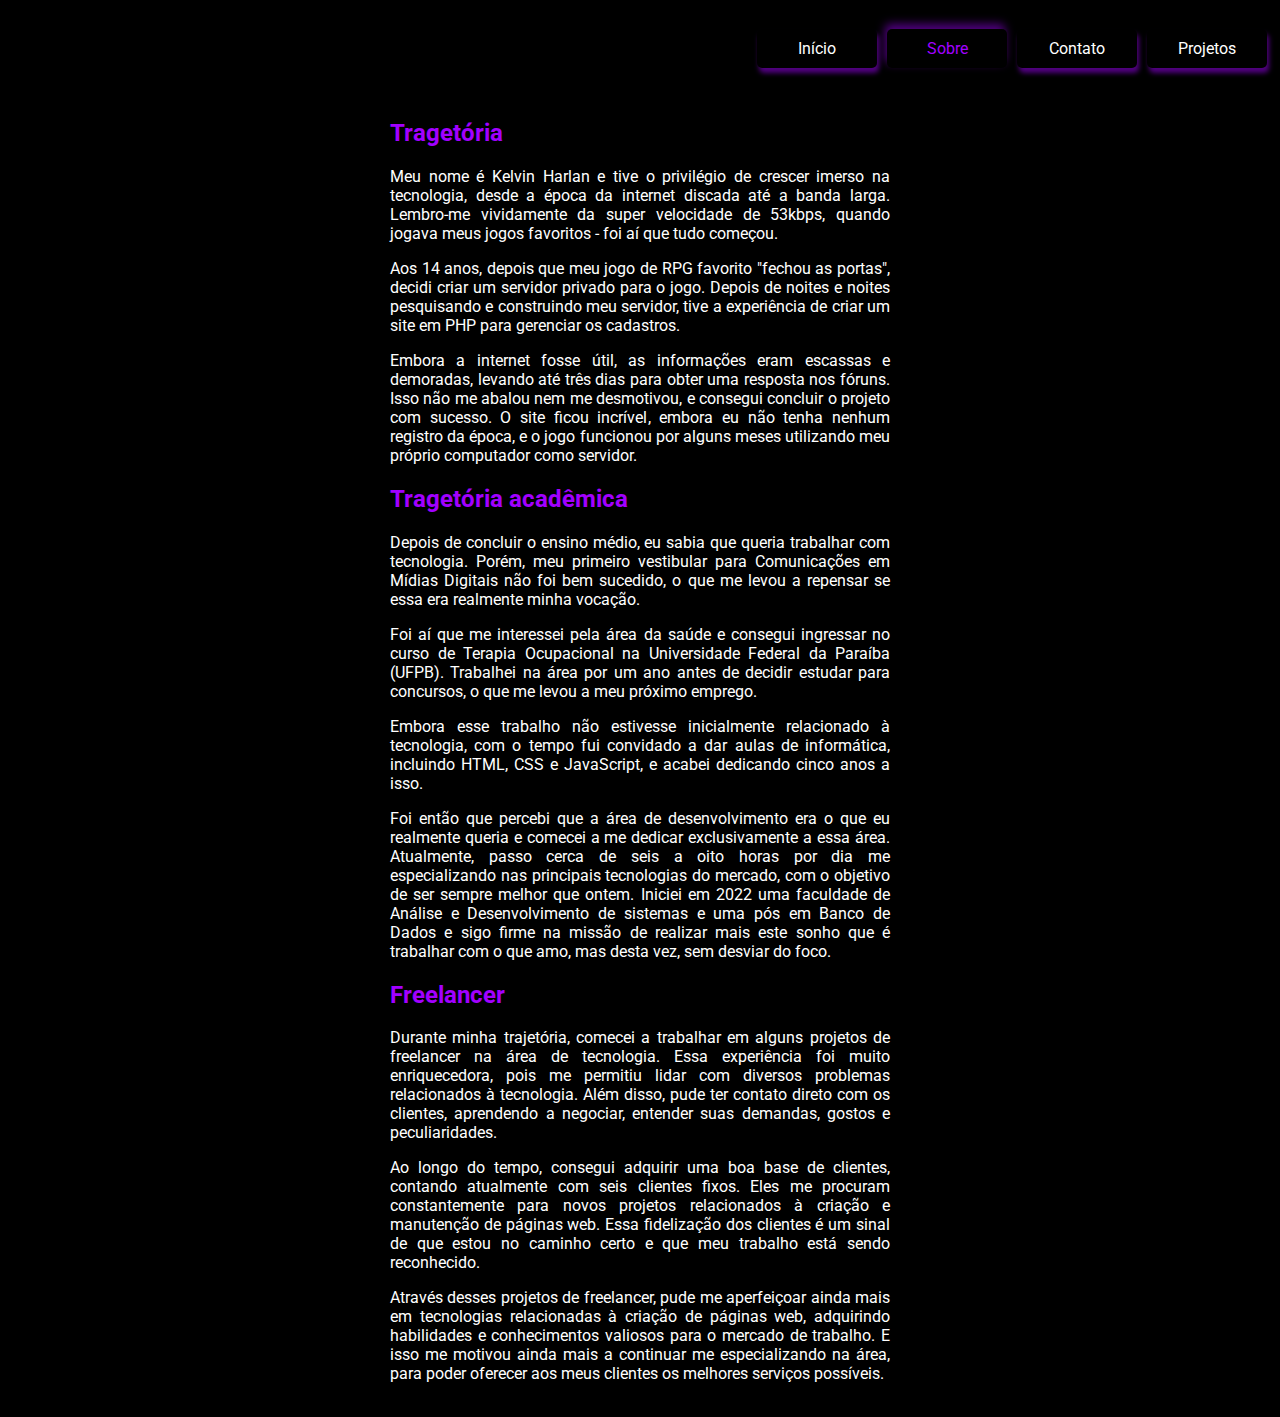
==== sobre.html @ 6caf848a "portifolio paginas" ====
<!DOCTYPE html>
<html lang="pt-BR">

<head>
    <meta charset="UTF-8">
    <meta http-equiv="X-UA-Compatible" content="IE=edge">
    <meta name="viewport" content="width=device-width, initial-scale=1.0">
    <!---My fonts-->
    <link rel="preconnect" href="https://fonts.googleapis.com">
    <!--- Fontawesome--->
    <link rel="stylesheet" href="https://cdnjs.cloudflare.com/ajax/libs/font-awesome/6.4.0/css/all.min.css"
        integrity="sha512-iecdLmaskl7CVkqkXNQ/ZH/XLlvWZOJyj7Yy7tcenmpD1ypASozpmT/E0iPtmFIB46ZmdtAc9eNBvH0H/ZpiBw=="
        crossorigin="anonymous" referrerpolicy="no-referrer" />
    <link rel="preconnect" href="https://fonts.gstatic.com" crossorigin>
    <link href="https://fonts.googleapis.com/css2?family=Roboto:wght@100;300;500;700&display=swap" rel="stylesheet">
    <link rel="stylesheet" href="./style.css">

    <!---Sobre CSS-->
    <link rel="stylesheet" href="./sobre.css">

    <title>Sobre</title>
</head>

<body>
    <header class="header">
        <nav class="navbar">
            <ul>
                <div class="menu-option">
                    <a onclick="menuOption()"><i class="fa-solid fa-bars"></i></a>
                </div>
                <div class="itens">
                    <li class="li-1">
                        <a href="./index.html">Início</a>
                    </li>
                    <li class="li-2">
                        <a class="active" href="./sobre.html">Sobre</a>
                    </li>
                    <li class="li-3">
                        <a href="./contatos.html">Contato</a>
                    </li>
                    <li class="li-4">
                        <a href="./projetos.html">Projetos</a>
                    </li>
                </div>

            </ul>
        </nav>
    </header>
    <main class="main">
        <div class="sobre-box">
            <h2 class="color">Tragetória</h2>
            <p class="tragetoria-p1">
                Meu nome é Kelvin Harlan e tive o privilégio de crescer imerso na tecnologia, desde a época da internet
                discada até a banda larga. Lembro-me vividamente da super velocidade de 53kbps, quando jogava meus jogos
                favoritos - foi aí que tudo começou.
            </p>
            <p class="tragetoria-p2">
                Aos 14 anos, depois que meu jogo de RPG favorito "fechou as portas", decidi criar um servidor privado
                para o jogo. Depois de noites e noites pesquisando e construindo meu servidor, tive a experiência de
                criar um site em PHP para gerenciar os cadastros.
            </p>
            <p class="tragetoria-p3">
                Embora a internet fosse útil, as informações eram escassas e demoradas, levando até três dias para obter
                uma resposta nos fóruns. Isso não me abalou nem me desmotivou, e consegui concluir o projeto com
                sucesso. O site ficou incrível, embora eu não tenha nenhum registro da época, e o jogo funcionou por
                alguns meses utilizando meu próprio computador como servidor.
            </p>
            <h2 class="color">Tragetória acadêmica</h2>
            <p class="academico-p1">
                Depois de concluir o ensino médio, eu sabia que queria trabalhar com tecnologia. Porém, meu primeiro
                vestibular para Comunicações em Mídias Digitais não foi bem sucedido, o que me levou a repensar se essa
                era realmente minha vocação.
            </p>
            <p class="academico-p2">
                Foi aí que me interessei pela área da saúde e consegui ingressar no curso de Terapia Ocupacional na
                Universidade Federal da Paraíba (UFPB). Trabalhei na área por um ano antes de decidir estudar para
                concursos, o que me levou a meu próximo emprego.
            </p>
            <p class="academico-p3">
                Embora esse trabalho não estivesse inicialmente relacionado à tecnologia, com o tempo fui convidado a
                dar aulas de informática, incluindo HTML, CSS e JavaScript, e acabei dedicando cinco anos a isso.
            </p>
            <p class="academico-p4">
                Foi então que percebi que a área de desenvolvimento era o que eu realmente queria e comecei a me dedicar
                exclusivamente a essa área. Atualmente, passo cerca de seis a oito horas por dia me especializando nas
                principais tecnologias do mercado, com o objetivo de ser sempre melhor que ontem. Iniciei em 2022 uma
                faculdade de Análise e Desenvolvimento de sistemas e uma pós em Banco de Dados e sigo firme na missão de
                realizar mais este sonho que é trabalhar com o que amo, mas desta vez, sem desviar do foco.
            </p>


            <h2 class="color">Freelancer</h2>
            <p class="freelancer-p1">
                Durante minha trajetória, comecei a trabalhar em alguns projetos de freelancer na área de tecnologia.
                Essa
                experiência foi muito enriquecedora, pois me permitiu lidar com diversos problemas relacionados à
                tecnologia. Além disso, pude ter contato direto com os clientes, aprendendo a negociar, entender suas
                demandas, gostos e peculiaridades.
            </p>
            <p class="freelancer-p2">
                Ao longo do tempo, consegui adquirir uma boa base de clientes, contando atualmente com seis clientes
                fixos.
                Eles me procuram constantemente para novos projetos relacionados à criação e manutenção de páginas web.
                Essa
                fidelização dos clientes é um sinal de que estou no caminho certo e que meu trabalho está sendo
                reconhecido.
            </p>
            <p class="freelancer-p3">
                Através desses projetos de freelancer, pude me aperfeiçoar ainda mais em tecnologias relacionadas à
                criação
                de páginas web, adquirindo habilidades e conhecimentos valiosos para o mercado de trabalho. E isso me
                motivou ainda mais a continuar me especializando na área, para poder oferecer aos meus clientes os
                melhores
                serviços possíveis.
            </p>
        </div>
    </main>







    <script src="./script.js"></script>
</body>

</html>
---- style.css ----
body {
    background-color: #000;
    font-family: 'Roboto', sans-serif;
    color: #fff;


}

.color {
    color: #a200ff;

}

.rocket-box {
    display: none;
}


/*---------------Start mobile---------------*/


@media(max-width: 768px) {



    /*Navbar*/
    .menu-option {
        display: block;
        align-self: flex-end;
        margin: 15px;
        border-radius: 5px;
    }

    .menu-option a {
        color: #fff;
        padding: 8px 15px;
        border-radius: 5px;
        background-color: #a200ff80;
        cursor: pointer;

    }

    .navbar {
        background-color: rgb(0, 0, 0);
        border-radius: 5px;

    }

    @keyframes animation {
        0% {
            opacity: 0;
        }

        100% {
            opacity: 1;
        }
    }

    @keyframes animationNav {

        0% {
            margin-left: 100vw;
        }



    }

    .navbar .itens {
        opacity: 1;
        display: none;
        animation-name: animation;
        animation-duration: 1s;


    }

    .navbar ul {
        display: flex;
        flex-direction: column;
        padding: 0;


    }

    .navbar ul li {
        list-style: none;
        padding: 5px;

    }

    .navbar ul .li-1 {
        animation-name: animationNav;
        animation-duration: 0.2s;

    }

    .navbar ul .li-2 {
        animation-name: animationNav;
        animation-duration: 0.4s;
    }

    .navbar ul .li-3 {
        animation-name: animationNav;
        animation-duration: 0.6s;
    }

    .navbar ul .li-4 {
        animation-name: animationNav;
        animation-duration: 0.8s;
    }

    .navbar ul li a {
        display: block;
        text-decoration: none;
        color: #fff;
        background: #a200ff80;
        padding: 10px;
        border-radius: 5px;

    }

    .navbar ul li a:hover {
        background-color: #fff;
        color: #000;
    }

    .active{
        background-color: #fff !important;
        color: #000 !important;
    }

    /*profile*/
    .profile {
        display: flex;
        justify-content: center;
        align-items: center;
        flex-direction: column;
        padding: 5px;

    }

    .profile .image-profile {
        width: 150px;
    }

    @keyframes animation-name {
        to {
            margin: 15px 0 0 -50px;
        }

        from {
            margin: 15px 0 0 -101vw;
        }
    }

    @keyframes animation-function-name {
        to {
            margin-right: -50px;
        }

        from {
            margin: 101vw;
        }
    }

    .name {
        margin: 15px 0 0 -50px;
        text-transform: uppercase;
        width: 100%;
        text-align: center;
        animation-name: animation-name;
        animation-duration: .5s;


    }

    .function-name {
        margin: 0;
        text-transform: uppercase;
        text-align: center;
        margin-right: -50px;
        animation-name: animation-function-name;
        animation-duration: .5s;
    }

    @keyframes animation-image {
        0% {
            box-shadow: 0px 0px 35px #a200ff80;
        }

        100% {
            box-shadow: 0px 0px 35px #a200ff;
        }
    }

    .image-border {
        border: 2px solid #fff;
        box-shadow: 0px 0px 35px #a200ff80;
        width: 150px;
        height: 150px;
        border-radius: 50%;
        overflow: hidden;
        animation-name: animation-image;
        animation-duration: 2s;
    }

    .efect {
        background-color: #a200ff80;
        height: 40px;
        width: 100%;
    }

    /*Section-01*/
    /*Profile contact*/

    .profile .profile-contact {
        margin-top: 20px;
        width: 200px;
        padding: 0;
        display: flex;
        flex-direction: column;
        align-items: center;
    }

    .profile .profile-contact li {
        padding: 10px;
        color: #fff;
        list-style: none;

    }

    .profile .profile-contact li a {
        display: block;
        text-align: center;
        width: 150px;
        background-color: #a200ff80;
        color: #fff;
        padding: 10px 50px;
        text-decoration: none;
        border-radius: 5px;
        border: 2px solid #fff;
        box-shadow: 0px 0px 30px #a200ff80;

    }

    @keyframes animation-contact {
        0% {
            rotate: 2deg;
        }

        25% {
            rotate: -2deg;
        }

        50% {
            rotate: 0deg;
        }

        75% {
            rotate: 2deg;
        }

        100% {
            rotate: -2deg;
        }

        125% {
            rotate: 0;
        }
    }

    .profile .profile-contact li a:hover {
        background-color: #fff;
        color: #000;
        transition: 0.5s;
        animation-name: animation-contact;
        animation-duration: 0.3s;
    }


    .profile .profile-contact li i {
        margin: 0 5px;
    }


    /*Section-02*/
    /*Skills*/

    .skills-title {
        font-size: 1.5em;
        margin-bottom: 5px;
        margin-left: 5px;
        text-transform: capitalize;
    }

    .skill-title {
        margin-bottom: 5px;
        font-size: 1em;
        text-align: center;
    }

    @keyframes animationLine {
        0% {
            width: 0;
        }

        50% {
            width: 15%;
        }

        100% {
            width: 30%;
        }

    }

    @keyframes animationLine02 {
        0% {
            width: 0;
        }

        50% {
            width: 5%;
        }

        100% {
            width: 10%;
        }
    }

    .line {
        height: 2px;
        width: 30%;
        display: block;
        background-color: #a200ff;
        margin: 0 0 10px 0;
        animation: animationLine 4s linear;

    }

    .line-02 {
        height: 2px;
        width: 10%;
        display: block;
        background-color: #ffffff;
        margin: 0 0 10px 0;
        animation: animationLine02 4s linear;
    }

    .skill-box {
        display: flex;
        justify-content: center;
    }

    .skill-card {
        width: 100vw;
        max-width: 425px;
        border-radius: 5px;
        display: flex;
    }

    .skill-card a {
        display: flex;
        justify-content: center;
        align-items: center;
        text-align: center;
        background-color: transparent;
        color: #fff;
        width: 30px;
    }

    .skill-card a:hover {
        color: #a200ff;
    }

    .skill-card .img-box {
        height: 100px;
        border-radius: 10px;
        overflow: hidden;
        display: flex;
        justify-content: center;
        align-items: center;



    }

    .skill-card .img-box img {
        width: 100vw;
        max-width: 400px;
        border-radius: 10px;
        height: auto;
    }

    .fa-circle-check {
        color: #ffffff;
        font-size: 1.2em;
        align-self: center;
        margin: 10px;
    }

    .selectedContainer {
        display: flex;
        justify-content: center;
        align-items: center;
        margin: 10px;
    }

    .selectedContainer .selected {
        margin: 5px;
        background-color: transparent;
        border: 2px solid #ffffff80;
        border-radius: 50%;
        width: 8px;
        height: 8px;

    }

    /*Section-03*/
    /* Hard Skills*/

    .soft-skills-cards ul {
        padding: 0;
    }

    .soft-skills-cards ul li {
        list-style: none;
    }


    .card {
        display: flex;
        justify-content: center;
        align-items: center;
        flex-direction: column;
        padding: 10px 0 10px 0;
    }

    .card h2 {
        text-align: center;
    }

    @keyframes animationImgSkills {
        0% {}

        25% {
            rotate: -2deg;
        }





    }


    .card img {
        width: 70vw;
        max-width: 400px;
        height: auto;
        border-radius: 10px;
        animation: animationImgSkills 3s linear infinite;

    }

    /* observer*/
    .init-hidden {
        opacity: 0;
        transition: opacity 1s linear;
    }

    .init-hidden-off {
        opacity: 1;
    }
}



/* end mobile*/



/*Start desktop*/



@media(min-width: 768px) {

    body {
        display: flex;
        flex-direction: column;
    }

    /*Navbar*/
    .menu-option {
        display: none;
        align-self: flex-end;
        margin: 15px;
        border-radius: 5px;
    }

    .menu-option a {
        color: #fff;
        padding: 8px 15px;
        border-radius: 5px;
        background-color: #a200ff80;
        cursor: pointer;

    }

    .navbar {
        background-color: #000;
        border-radius: 5px;

    }

    @keyframes animation {
        0% {
            opacity: 0;
        }

        100% {
            opacity: 1;
        }
    }

    @keyframes animationNav {

        0% {
            margin-left: 100vw;
        }



    }

    .navbar .itens {
        opacity: 1;
        animation-name: animation;
        animation-duration: 1s;
        display: flex;


    }

    .navbar ul {
        display: flex;
        flex-direction: row;
        padding: 0;
        justify-content: end;


    }

    .navbar ul li {
        list-style: none;
        padding: 5px;

    }

    .navbar ul .li-1 {
        animation-name: animationNav;
        animation-duration: 0.2s;

    }

    .navbar ul .li-2 {
        animation-name: animationNav;
        animation-duration: 0.4s;
    }

    .navbar ul .li-3 {
        animation-name: animationNav;
        animation-duration: 0.6s;
    }

    .navbar ul .li-4 {
        animation-name: animationNav;
        animation-duration: 0.8s;
    }

    .navbar ul li a {
        min-width: 100px;
        text-align: center;
        display: block;
        text-decoration: none;
        color: #fff;
        box-shadow: 2px 5px 5px #a200ff80;
        padding: 10px;
        border-radius: 5px;

    }

    .navbar ul li a:hover {
        color: #a200ff;
        box-shadow: -2px -5px 10px #a200ff80;
    }
    .active{
        color: #a200ff !important;
        box-shadow: -2px -5px 10px #a200ff80 !important;
    }
    /*profile*/
    .main {
        display: flex;
        flex-direction: column;
        max-width: 1280px;
        align-self: center;
        justify-self: center;
    }

    .container-profile {
        width: 300px;
        border-radius: 10px;
        padding-top: 50px;
    }

    .container {
        width: 300px;
        height: 410px;

    }



    .profile {
        display: flex;
        justify-content: center;
        align-items: center;
        flex-direction: column;
        padding: 5px;
        width: 100%;

    }

    .profile .image-profile {
        width: 150px;
    }

    @keyframes animation-name {
        to {
            margin: 15px 0 0 -50px;
        }

        from {
            margin: 15px 0 0 -101vw;
        }
    }

    @keyframes animation-function-name {
        to {
            margin-right: -50px;
        }

        from {
            margin: 101vw;
        }
    }

    .name {
        margin: 15px 0 0 -50px;
        text-transform: uppercase;
        width: 100%;
        text-align: center;
        animation-name: animation-name;
        animation-duration: .5s;


    }

    .function-name {
        margin: 0;
        text-transform: uppercase;
        text-align: center;
        margin-right: -50px;
        animation-name: animation-function-name;
        animation-duration: .5s;
    }

    @keyframes animation-image {
        0% {
            box-shadow: 0px 0px 35px #a200ff80;
        }

        100% {
            box-shadow: 0px 0px 35px #a200ff;
        }
    }

    .image-border {
        border: 2px solid #fff;
        box-shadow: 0px 0px 35px #a200ff80;
        width: 150px;
        height: 150px;
        border-radius: 50%;
        overflow: hidden;
        animation-name: animation-image;
        animation-duration: 2s;
    }

    .efect {
        background-color: #a200ff80;
        height: 40px;
        width: 100%;
    }

    /*Section-01*/
    /*Profile contact*/

    .profile .profile-contact {
        margin-top: 20px;
        width: 200px;
        padding: 0;
        display: flex;
        flex-direction: column;
        align-items: center;
    }

    .profile .profile-contact li {
        padding: 10px;
        color: #fff;
        list-style: none;

    }

    .profile .profile-contact li a {
        display: block;
        text-align: center;
        width: 150px;
        background-color: #a200ff80;
        color: #fff;
        padding: 10px 50px;
        text-decoration: none;
        border-radius: 5px;
        border: 2px solid #fff;
        box-shadow: 0px 0px 30px #a200ff80;

    }

    @keyframes animation-contact {
        0% {
            rotate: 2deg;
        }

        25% {
            rotate: -2deg;
        }

        50% {
            rotate: 0deg;
        }

        75% {
            rotate: 2deg;
        }

        100% {
            rotate: -2deg;
        }

        125% {
            rotate: 0;
        }
    }

    .profile .profile-contact li a:hover {
        background-color: #fff;
        color: #000;
        transition: 0.5s;
        animation-name: animation-contact;
        animation-duration: 0.3s;
    }


    .profile .profile-contact li i {
        margin: 0 5px;
    }


    /*------------Rocket box-----------*/

    .profile-logo-box {
        display: flex;
    }

    .rocket-box h2 {
        text-transform: uppercase;
        max-width: 700px;
        text-align: center;
    }

    .rocket-box {
        width: 100%;
        display: flex;
        flex-direction: column;
        justify-content: center;
        align-items: center;
        margin: 20px;
    }

    .rocket-box img {
        width: 400px;
        max-width: 400px;
    }






    /*Section-02*/
    /*Skills*/

    .skills-container {
        display: flex;
        flex-direction: column;
        margin: 10px;
        justify-content: center;
    }

    .skills-title {
        font-size: 1.5em;
        margin-bottom: 5px;
        text-transform: capitalize;
        text-align: center;
        background-color: #a200ff80;
        border-radius: 5px;
        padding: 5px;




    }

    .skill-title {
        margin-bottom: 5px;
        font-size: 1em;
        text-align: center;
    }





    .skill-box {
        display: flex;
        justify-content: center;
    }

    .skill-card {
        width: 100vw;
        max-width: 425px;
        border-radius: 5px;
        display: flex;
    }

    .skill-card a {
        display: flex;
        justify-content: center;
        align-items: center;
        text-align: center;
        background-color: transparent;
        color: #fff;
        width: 30px;
    }

    .skill-card a:hover {
        color: #a200ff;
    }

    .skill-card .img-box {
        height: 100px;
        border-radius: 10px;
        overflow: hidden;
        display: flex;
        justify-content: center;
        align-items: center;


    }

    .skill-card .img-box img {
        width: 100vw;
        max-width: 400px;
        border-radius: 10px;
        height: auto;
    }

    .selectedContainer {
        display: flex;
        justify-content: center;
        align-items: center;
        margin: 10px;
    }

    .selectedContainer .selected {
        margin: 5px;
        background-color: transparent;
        border: 2px solid #ffffff80;
        border-radius: 50%;
        width: 8px;
        height: 8px;

    }

    /*Section-03*/
    /* soft Skills*/



    .soft-skills-cards ul {
        padding: 0;
        display: flex;
        flex-wrap: wrap;
        justify-content: center;
    }

    .soft-skills-cards ul li {
        list-style: none;
    }


    .card {
        display: flex;
        justify-content: space-around;
        align-items: center;
        flex-direction: column;
        padding: 10px 0 10px 0;
        max-width: 200px;
        margin: 20px;
        padding: 5px;
        border-radius: 10px;
        border: 1px solid #a200ff80;
        box-shadow: 0px 0px 10px #a200ff
    }

    .card:hover {
        box-shadow: 0px 0px 30px #ffffff;
        border: 1px solid #fff;
        transition: .5s;

    }

    .card h2 {
        text-align: center;
    }

    @keyframes animationImgSkills {
        0% {}

        25% {
            rotate: -2deg;
        }





    }


    .card img {
        width: 70vw;
        max-width: 200px;
        height: auto;
        border-radius: 10px;
        animation: animationImgSkills 3s linear infinite;

    }

    .fa-circle-check {
        color: #ffffff;
        font-size: 1.2em;
        align-self: flex-end;
        margin: 10px;
    }




    /* observer*/
    .init-hidden {
        opacity: 1;
        transition: opacity 1s linear;
    }

    .init-hidden-off {
        opacity: 1;
    }
}
---- sobre.css ----
.sobre-box {
    text-align: justify;
    margin: 10px;
    align-items: center;
    max-width: 500px;
}

.main {
    display: flex;
    justify-content: center;
    align-items: center;
}
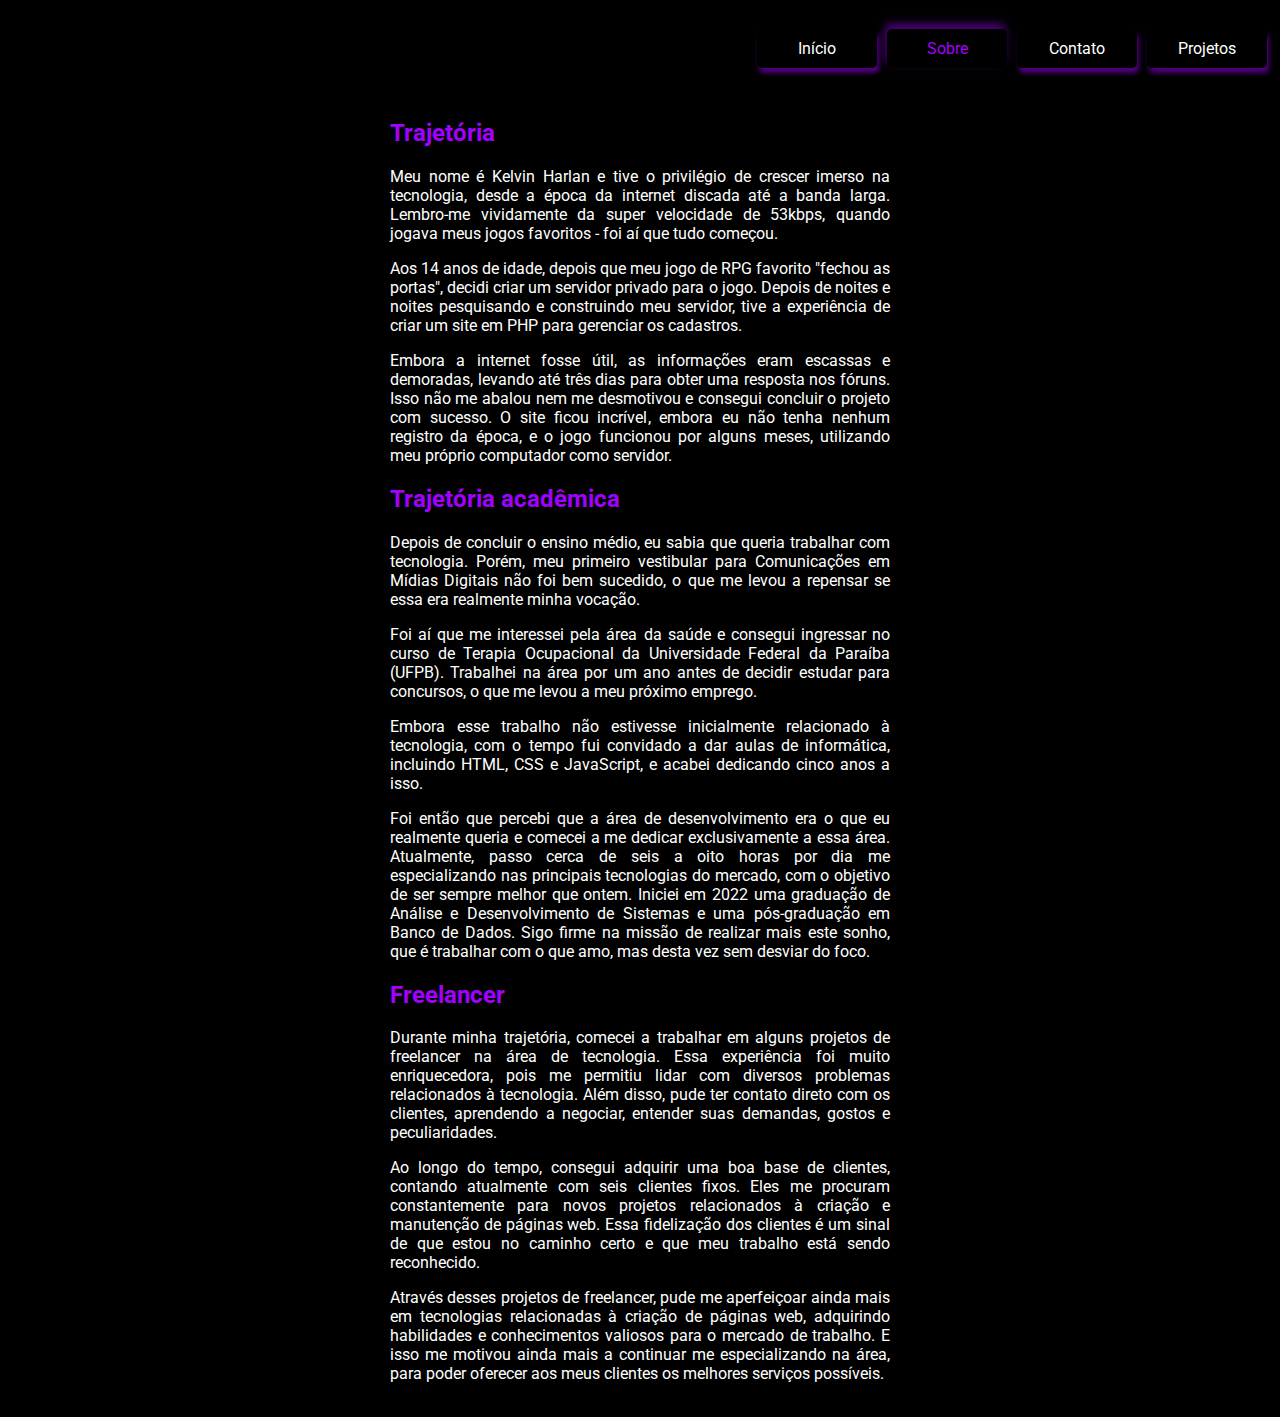
==== commit ddcb7048: "correcoes" ====
--- a/sobre.html
+++ b/sobre.html
@@ -48,31 +48,31 @@
     </header>
     <main class="main">
         <div class="sobre-box">
-            <h2 class="color">Tragetória</h2>
-            <p class="tragetoria-p1">
+            <h2 class="color">Trajetória</h2>
+            <p class="trajetoria-p1">
                 Meu nome é Kelvin Harlan e tive o privilégio de crescer imerso na tecnologia, desde a época da internet
                 discada até a banda larga. Lembro-me vividamente da super velocidade de 53kbps, quando jogava meus jogos
                 favoritos - foi aí que tudo começou.
             </p>
-            <p class="tragetoria-p2">
-                Aos 14 anos, depois que meu jogo de RPG favorito "fechou as portas", decidi criar um servidor privado
+            <p class="trajetoria-p2">
+                Aos 14 anos de idade, depois que meu jogo de RPG favorito "fechou as portas", decidi criar um servidor privado
                 para o jogo. Depois de noites e noites pesquisando e construindo meu servidor, tive a experiência de
                 criar um site em PHP para gerenciar os cadastros.
             </p>
-            <p class="tragetoria-p3">
+            <p class="trajetoria-p3">
                 Embora a internet fosse útil, as informações eram escassas e demoradas, levando até três dias para obter
-                uma resposta nos fóruns. Isso não me abalou nem me desmotivou, e consegui concluir o projeto com
+                uma resposta nos fóruns. Isso não me abalou nem me desmotivou e consegui concluir o projeto com
                 sucesso. O site ficou incrível, embora eu não tenha nenhum registro da época, e o jogo funcionou por
-                alguns meses utilizando meu próprio computador como servidor.
+                alguns meses, utilizando meu próprio computador como servidor.
             </p>
-            <h2 class="color">Tragetória acadêmica</h2>
+            <h2 class="color">Trajetória acadêmica</h2>
             <p class="academico-p1">
                 Depois de concluir o ensino médio, eu sabia que queria trabalhar com tecnologia. Porém, meu primeiro
                 vestibular para Comunicações em Mídias Digitais não foi bem sucedido, o que me levou a repensar se essa
                 era realmente minha vocação.
             </p>
             <p class="academico-p2">
-                Foi aí que me interessei pela área da saúde e consegui ingressar no curso de Terapia Ocupacional na
+                Foi aí que me interessei pela área da saúde e consegui ingressar no curso de Terapia Ocupacional da
                 Universidade Federal da Paraíba (UFPB). Trabalhei na área por um ano antes de decidir estudar para
                 concursos, o que me levou a meu próximo emprego.
             </p>
@@ -84,8 +84,8 @@
                 Foi então que percebi que a área de desenvolvimento era o que eu realmente queria e comecei a me dedicar
                 exclusivamente a essa área. Atualmente, passo cerca de seis a oito horas por dia me especializando nas
                 principais tecnologias do mercado, com o objetivo de ser sempre melhor que ontem. Iniciei em 2022 uma
-                faculdade de Análise e Desenvolvimento de sistemas e uma pós em Banco de Dados e sigo firme na missão de
-                realizar mais este sonho que é trabalhar com o que amo, mas desta vez, sem desviar do foco.
+                graduação de Análise e Desenvolvimento de Sistemas e uma pós-graduação em Banco de Dados. Sigo firme na missão de
+                realizar mais este sonho, que é trabalhar com o que amo, mas desta vez sem desviar do foco.
             </p>
 
 
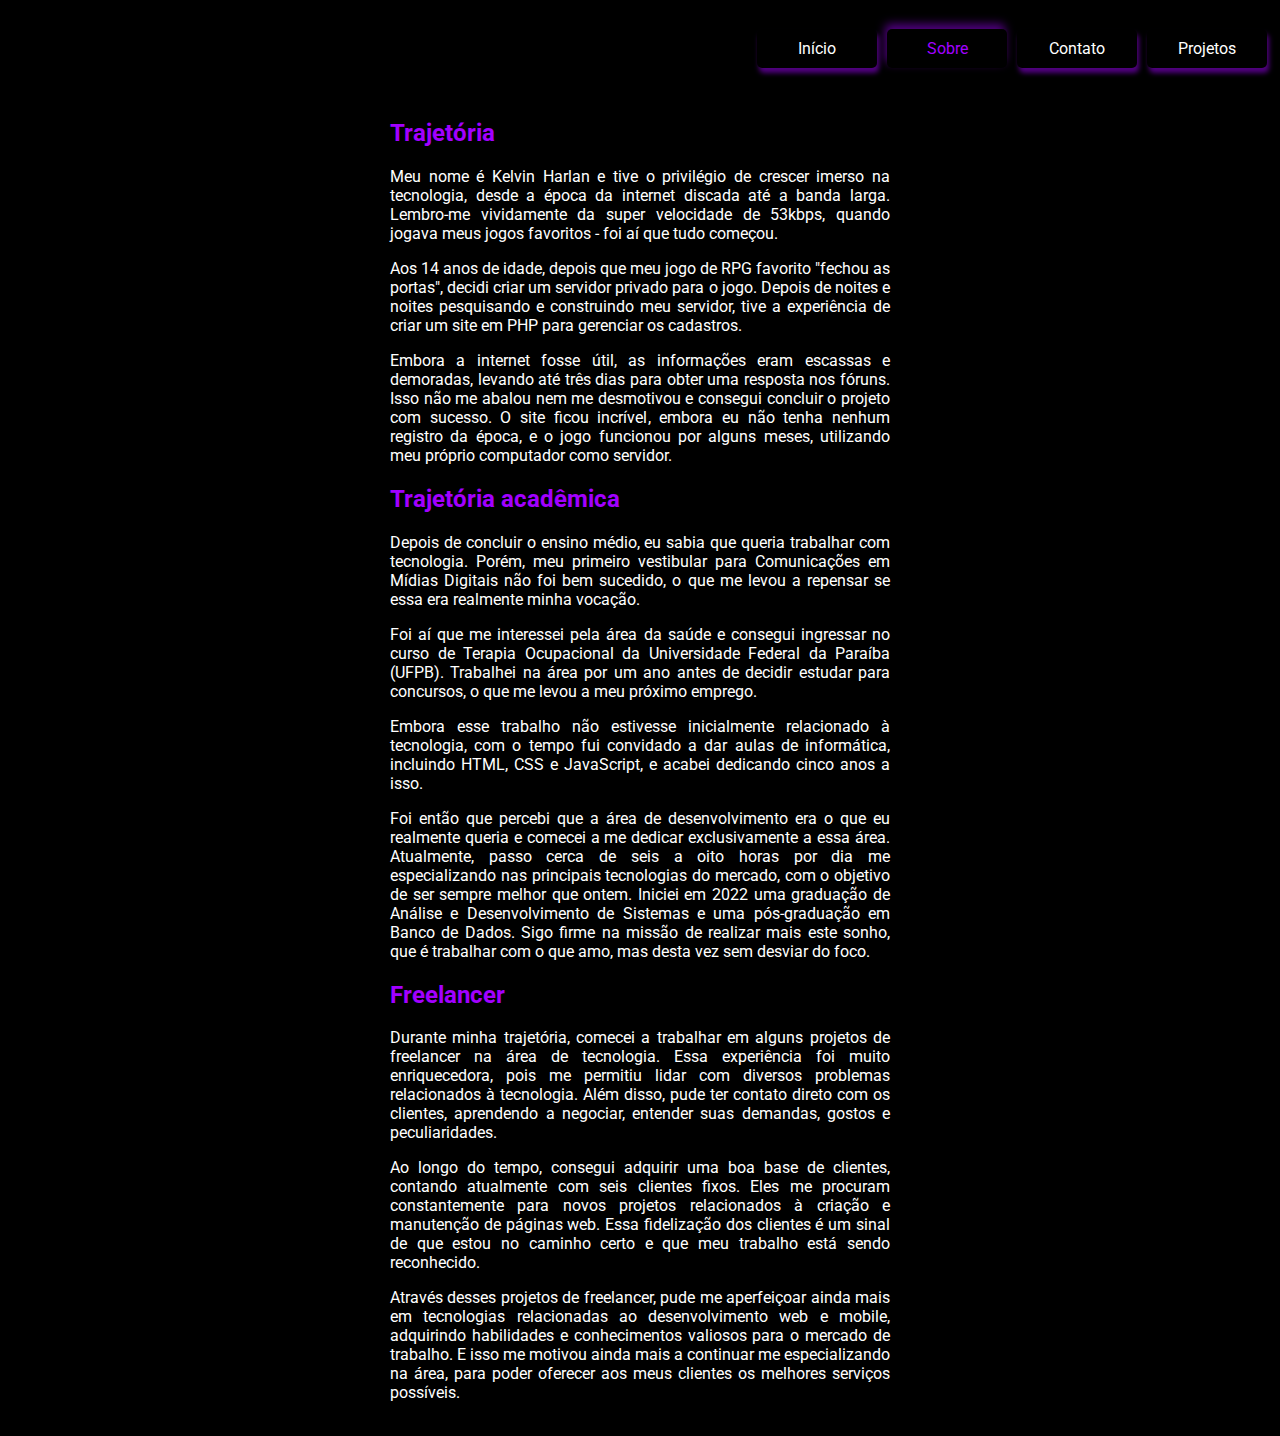
==== commit 697389d1: "correcoes" ====
--- a/sobre.html
+++ b/sobre.html
@@ -106,9 +106,7 @@
                 reconhecido.
             </p>
             <p class="freelancer-p3">
-                Através desses projetos de freelancer, pude me aperfeiçoar ainda mais em tecnologias relacionadas à
-                criação
-                de páginas web, adquirindo habilidades e conhecimentos valiosos para o mercado de trabalho. E isso me
+                Através desses projetos de freelancer, pude me aperfeiçoar ainda mais em tecnologias relacionadas ao desenvolvimento web e mobile, adquirindo habilidades e conhecimentos valiosos para o mercado de trabalho. E isso me
                 motivou ainda mais a continuar me especializando na área, para poder oferecer aos meus clientes os
                 melhores
                 serviços possíveis.
